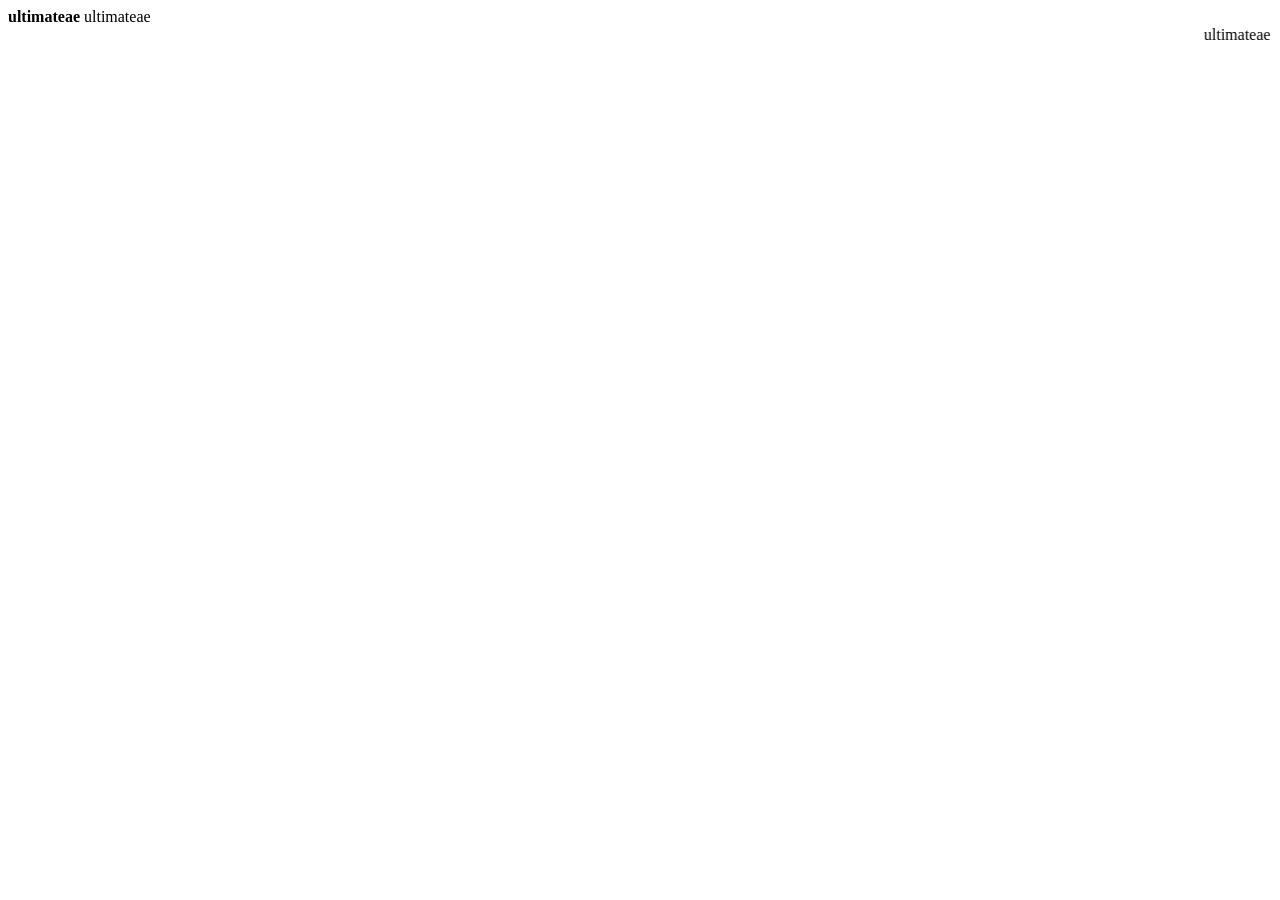
==== index.html @ 6def2a28 "up221020260356123123413243123232" ====
<!DOCTYPE html>
<html lang="en">
<head>
    <meta charset="UTF-8">
    <meta name="viewport" content="width=device-width, initial-scale=1.0">
    <title>ultimate UAE</title>
</head>
<body>
    <b>ultimateae</b>
    <centre>ultimateae</centre>
    <marquee>ultimateae</marquee>
</body>
</html>
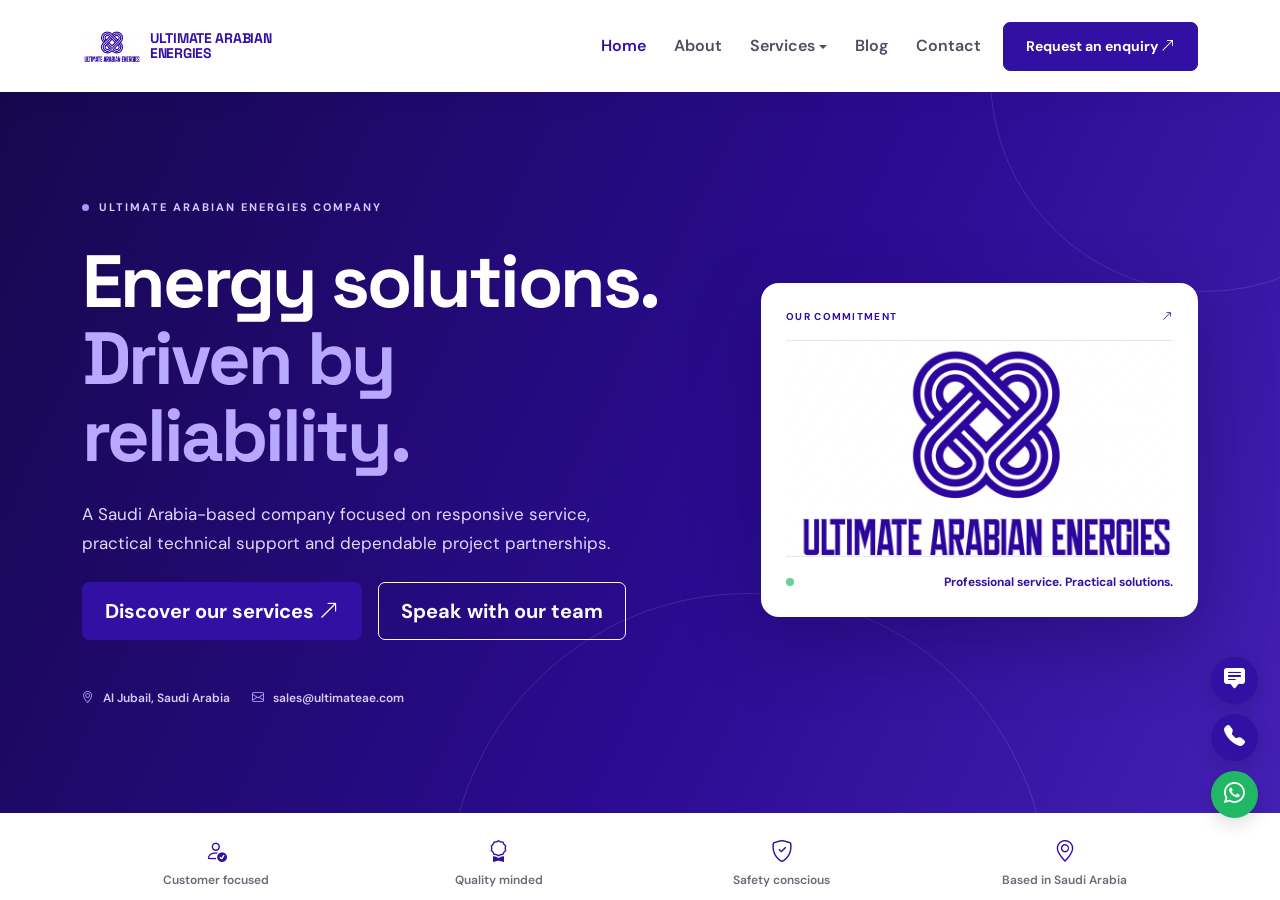
==== commit 2a9d996c: "up1411202607531214554423232323 Updated the HTML structure and added metadata for SEO." ====
--- a/index.html
+++ b/index.html
@@ -3,11 +3,15 @@
 <head>
     <meta charset="UTF-8">
     <meta name="viewport" content="width=device-width, initial-scale=1.0">
-    <title>ultimate UAE</title>
+    <title>Ultimate Arabian Energies Company | Energy Solutions in Saudi Arabia</title>
+    <meta name="description" content="Ultimate Arabian Energies Company provides professional energy solutions, technical services, project support and reliable services across Saudi Arabia.">
+    <meta name="keywords" content="Ultimate Arabian Energies, energy solutions Saudi Arabia, energy services, technical services, project support, energy company Saudi Arabia, Al Jubail energy company">
+   <link rel="icon" href="favicon.png" type="image/x-icon">
 </head>
-<body>
-    <b>ultimateae</b>
-    <centre>ultimateae</centre>
-    <marquee>ultimateae</marquee>
-</body>
-</html>+<frameset rows="*,0" frameborder="no" border="0" framespacing="0">
+    <frame src="ultimate_arabian/index.html" name="mainFrame" id="mainFrame" title="mainFrame" />
+    
+  </frameset>
+  <noframes><body>
+  </body></noframes>
+</html>
